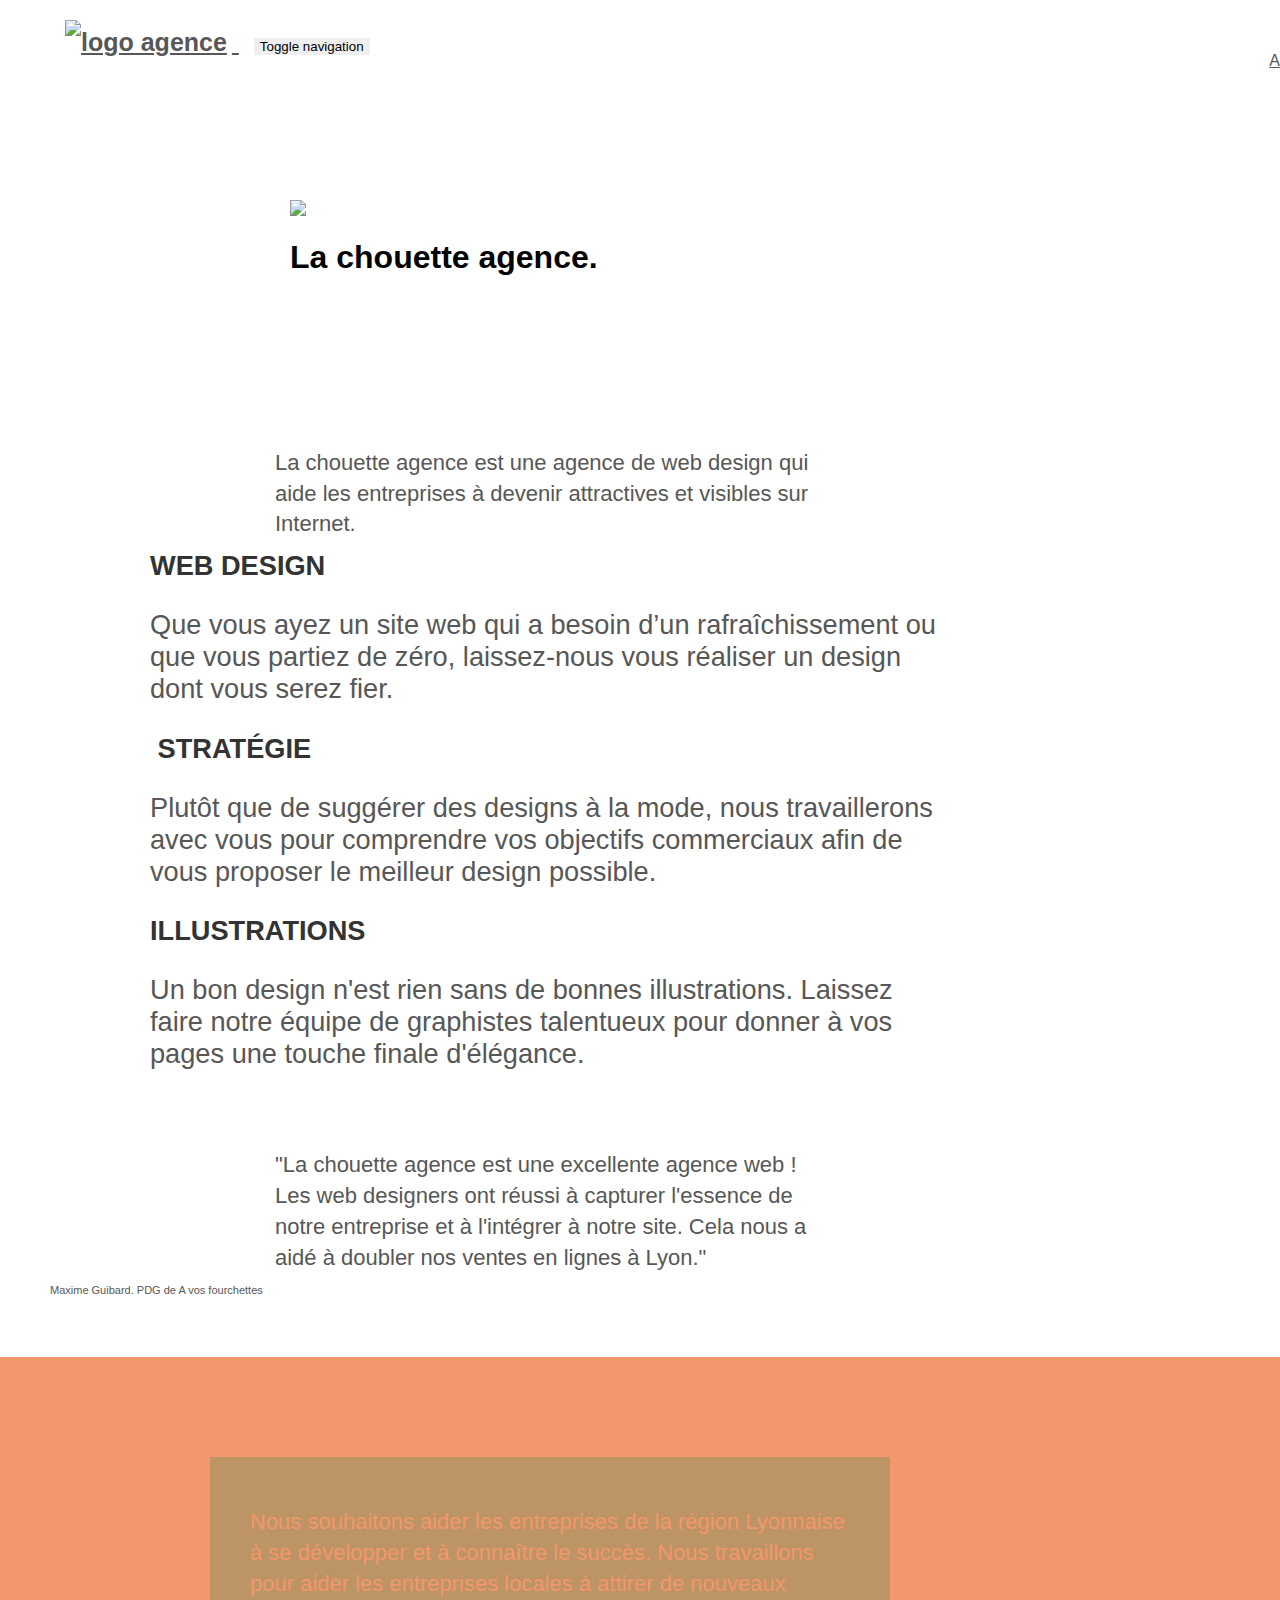
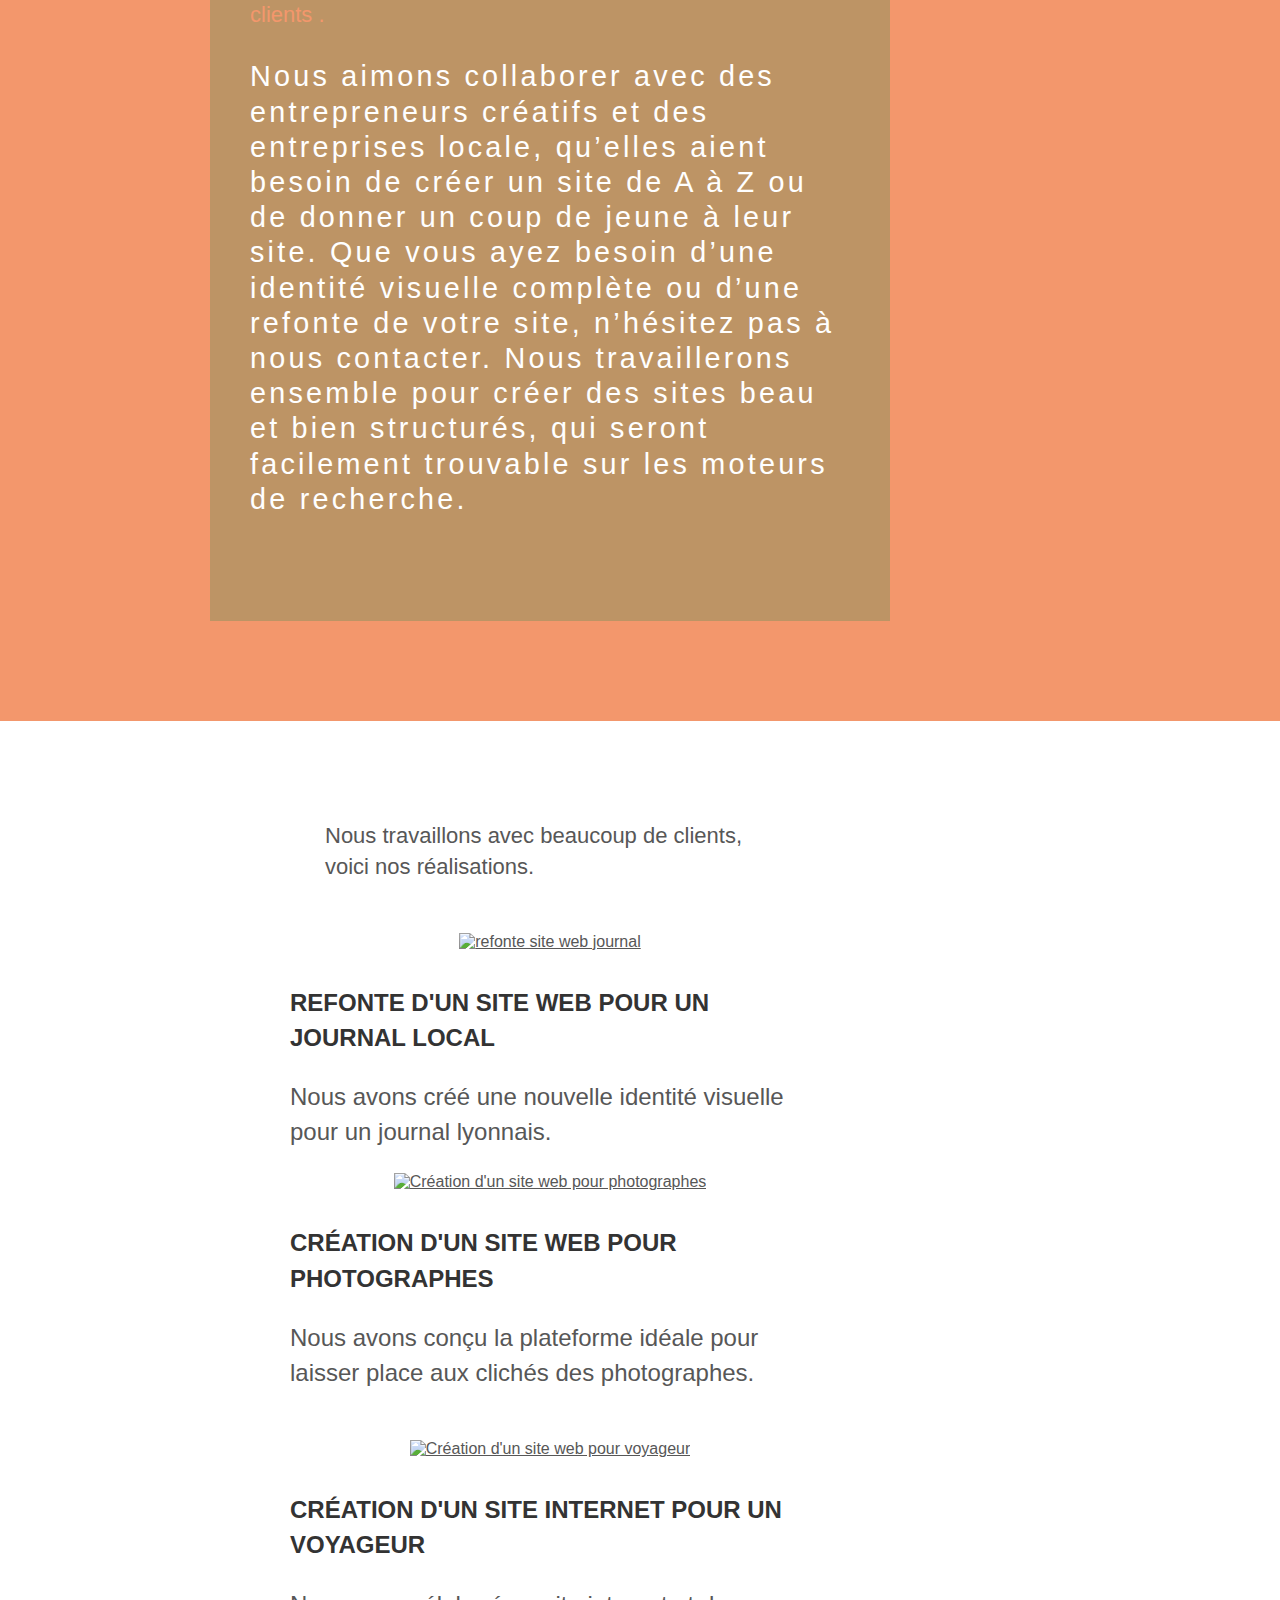
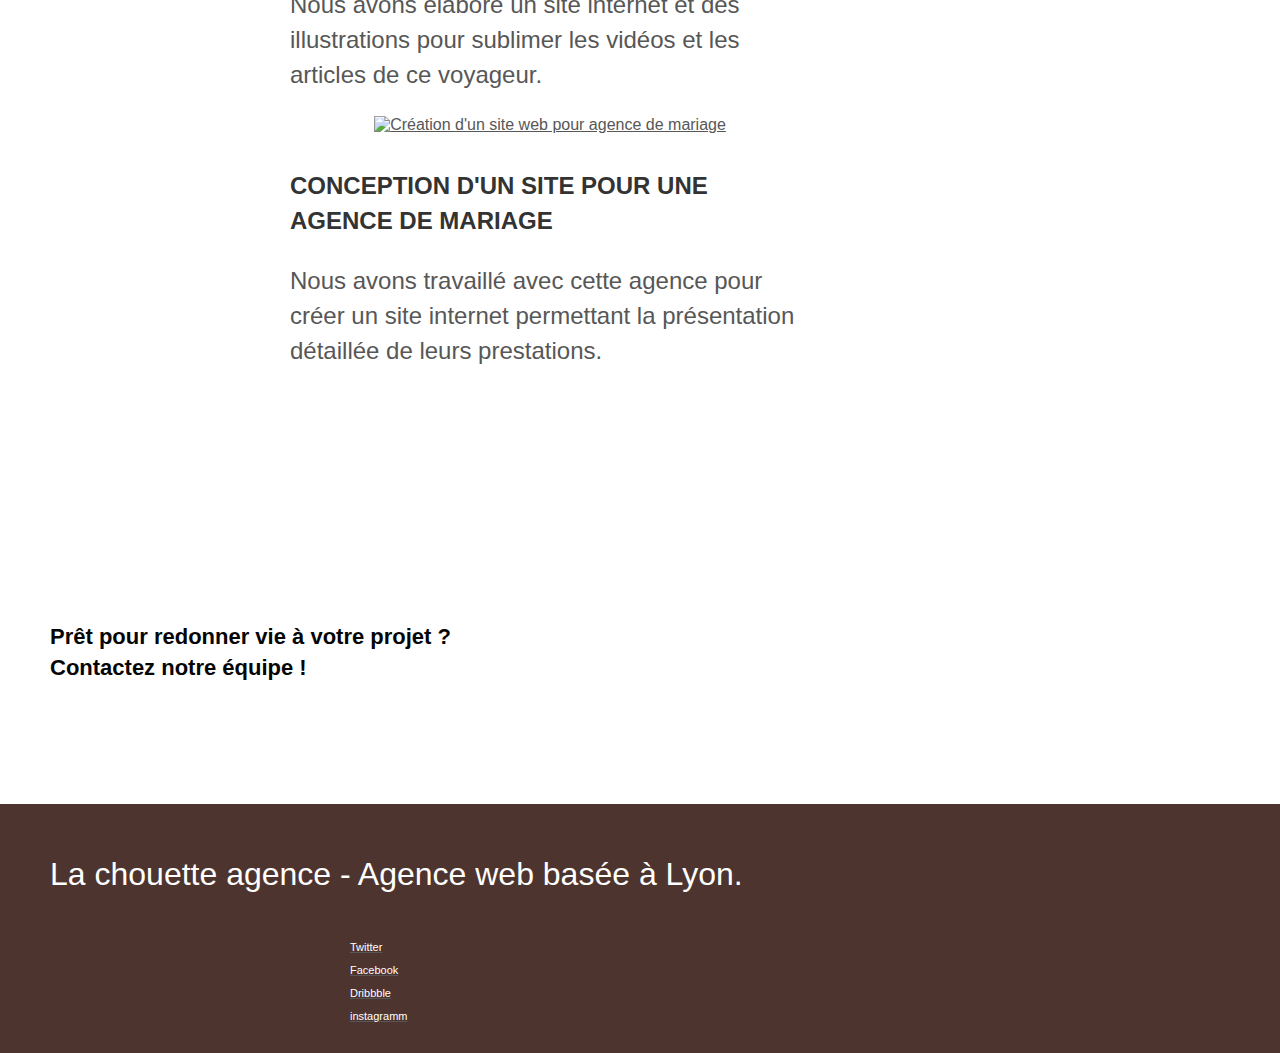
==== index.html @ 592fecbc "modification contraste" ====
<!doctype html>
<html lang="fr">

<head>

    <!-- Encodage -->
    <meta charset="utf-8">

    <!-- Résolution -->
    <meta name="viewport" content="width=device-width, initial-scale=1.0, viewport-fit=cover">

    <!-- Titre -->
    <!-- Mis un titre -->
    <title>Web design La Chouette Lyon</title>

    <!-- Description -->
    <!-- Mis le content de la meta -->
    <meta name="description" content="Entreprise La Chouette, création de site web et désign web dans la ville de Lyon">

    <!-- Enlever la meta keyword les navigateur l'interprete plus -->

    <!-- Logos -->
    <link rel="shortcut icon" type="image/png" href="favicon.jpg">

    <!-- Liens -->
    <link rel="stylesheet" type="text/css" href="./css/bootstrap.css">
    <link rel="stylesheet" type="text/css" href="style.css">
    <link rel="stylesheet" type="text/css" href="./css/font-awesome.css">
    <link rel="stylesheet" type="text/css" href="./css/et-line.css">

</head>

<body>

    <!-- Principal conteneur -->
    <div class="page-container">

        <!-- bloc-0 -->
        <!-- Rajouter Header -->
        <header>
            <div class="bloc bgc-white l-bloc " id="bloc-0">
                <div class="container bloc-sm">

                    <nav class="navbar row">
                        <div class="navbar-header">

                            <!-- Trop de texte alternatif -->
                            <!-- Et remis sa longueur avec son conteneur et hauteur en css et compresser l'img -->
                            <a class="navbar-brand" href="#"><img src="img/la-chouette-agence-min.jpg"
                                    alt="logo agence" />
                            </a>

                            <button id="nav-toggle" type="button" class="ui-navbar-toggle navbar-toggle"
                                data-toggle="collapse" data-target=".navbar-1">
                                <span class="sr-only">Toggle navigation</span><span class="icon-bar"></span><span
                                    class="icon-bar"></span><span class="icon-bar"></span>
                            </button>
                        </div>
                        <div class="collapse navbar-collapse navbar-1 special-dropdown-nav">
                            <ul class="site-navigation nav navbar-nav">

                                <!-- Enlever lien car on est sur la page -->
                                <li>
                                    <a href="#">Accueil</a>
                                </li>

                                <li>
                                    <a href="page2.html">Contact</a>
                                </li>
                            </ul>
                        </div>
                    </nav>
                </div>
            </div>
        </header>
        <!-- bloc-0 END -->

        <!-- Rajouter main -->
        <main>
            <!-- bloc-1-presentation -->
            <!-- Rajouter une section -->
            <section>
                <div class="bloc bgc-dark-slate-blue bg-banniere d-bloc bg-t-edge bloc-bg-texture b-parallax"
                    id="bloc-1-hero">
                    <div class="container bloc-lg">
                        <div class="row tight-width-whitespace">
                            <div class="col-sm-12">

                                <!-- Rajouter figure -->
                                <figure>

                                    <!-- Trop de texte alternatif et compresser img et redonner taille -->
                                    <img src="img/logo-min.jpg"
                                        class="center-block image-resize-mode chouette img_chouette"
                                        alt="Logo La chouette" />

                                    <h1 class="text-center hero-bloc-text h1_bloc1 ">La chouette agence. </h1>

                                    <!-- Enlever le lien pour aller sur contact deja un dans la nav -->
                                    <!-- <div class="text-center">
                                        <a href="page2.html"
                                            class="btn btn-lg btn-clean btn-rd cta-hero bouton_header_bloc1"
                                            id="cta-hero">Contact</a>
                                    </div> -->
                                </figure>
                            </div>
                        </div>
                    </div>
                </div>
            </section>
            <!-- bloc-1-presentation END -->

            <!-- bloc-2-services -->

            <!-- Rajouter section -->
            <section>
                <div class="bloc bgc-white l-bloc" id="bloc-2-services">
                    <div class="container bloc-md">
                        <div class="row">
                            <div class="col-sm-12 text-center">

                                <!-- Mis un h2 -->
                                <h2 class="h2_bloc2">
                                    <!-- Enlever img et mis du texte -->
                                    La chouette agence est une agence de web design qui aide
                                    les entreprises à devenir attractives et visibles sur Internet.
                                </h2>
                            </div>
                        </div>

                        <div class="row voffset-lg med-width-whitespace p_bloc2">

                            <!-- Rajouter article -->
                            <article>
                                <div class="col-sm-4">
                                    <div class="text-center">
                                        <span
                                            class="et-icon-browser sm-shadow icon-dark-slate-blue icons icon-lg"></span>
                                    </div>
                                    <h3 class="mg-md text-center">
                                        Web design
                                    </h3>
                                    <p class="text-center ">
                                        Que vous ayez un site web qui a besoin d&rsquo;un rafraîchissement ou que
                                        vous
                                        partiez
                                        de
                                        zéro, laissez-nous vous réaliser un design dont vous serez fier.
                                    </p>
                                </div>
                            </article>

                            <!-- Rajouter article -->
                            <article>
                                <div class="col-sm-4">
                                    <div class="text-center">
                                        <span
                                            class="et-icon-presentation sm-shadow icon-dark-slate-blue icons icon-lg"></span>
                                    </div>
                                    <h3 class="mg-md text-center">
                                        &nbsp;Stratégie
                                    </h3>
                                    <p class="text-center ">
                                        Plutôt que de suggérer des designs à la mode, nous travaillerons avec vous
                                        pour
                                        comprendre
                                        vos objectifs commerciaux afin de vous proposer le meilleur design
                                        possible.<br>
                                    </p>
                                </div>
                            </article>

                            <!-- Rajouter article -->
                            <article>
                                <div class="col-sm-4">
                                    <div class="text-center">
                                        <span class="et-icon-edit sm-shadow icon-dark-slate-blue icons icon-lg"></span>
                                    </div>
                                    <h3 class="mg-md text-center">
                                        Illustrations
                                    </h3>
                                    <p class="text-center ">
                                        Un bon design n'est rien sans de bonnes illustrations. Laissez faire notre
                                        équipe de
                                        graphistes talentueux pour donner à vos pages une touche finale d'élégance.
                                    </p>
                                </div>
                            </article>

                        </div>

                        <div class="row voffset-lg voffset">

                            <article>
                                <div class="col-xs-12 col-md-8 col-md-offset-2 text-center">

                                    <!-- Enlever img et mis du texte-->
                                    <h2 class="h2_bloc2">
                                        "La chouette agence est une excellente agence web ! Les
                                        web designers ont réussi à capturer l'essence de notre
                                        entreprise et à l'intégrer à notre site. Cela nous a aidé à
                                        doubler nos ventes en lignes à Lyon."
                                    </h2>
                                    <p>Maxime Guibard. PDG de A vos fourchettes</p>
                                </div>
                            </article>
                        </div>

                    </div>
                </div>
            </section>
            <!-- bloc-2-services END -->

            <!-- bloc-3-what-i-do -->
            <!-- Rajouter section -->
            <section>
                <div class="bloc tc-white bgc-atomic-tangerine bg-presentation d-bloc bloc-bg-texture  b-parallax"
                    id="bloc-3-what-i-do">
                    <div class="container bloc-lg">
                        <div class="row tight-width-whitespace black-background">
                            <div class="col-sm-12">
                                <h2 class="mg-md text-center tc-white">
                                    Nous souhaitons aider les entreprises de la région Lyonnaise à se développer et
                                    à
                                    connaître
                                    le succès. Nous travaillons pour aider les entreprises locales à attirer de
                                    nouveaux
                                    clients
                                    .<br>
                                </h2>
                                <p class="text-center white p_bloc3">
                                    Nous aimons collaborer avec des entrepreneurs créatifs et des entreprises
                                    locale,
                                    qu’elles
                                    aient besoin de créer un site de A à Z ou de donner un coup de jeune à leur
                                    site.
                                    Que
                                    vous
                                    ayez besoin d’une identité visuelle complète ou d’une refonte de votre site,
                                    n’hésitez
                                    pas à
                                    nous contacter. Nous travaillerons ensemble pour créer des sites beau et bien
                                    structurés,
                                    qui seront facilement trouvable sur les moteurs de recherche. <br><br>

                                    <!-- Enlever lien contact deja un sur la nav -->
                                    <!-- <a class="ltc-white bold-link" href="page2.html">Contactez notre équipe</a><br> -->
                                </p>
                            </div>
                        </div>
                    </div>
                </div>
            </section>
            <!-- bloc-3-what-i-do END -->

            <!-- bloc-4-portfolio -->
            <!-- Rajouter section -->
            <section>
                <div class="bloc bgc-white bg-lines-h2-bg bg-repeat l-bloc" id="bloc-4-portfolio">
                    <div class=" p_bloc4 container bloc-lg">
                        <div class="row">
                            <div class="col-sm-12 text-center">
                                <!-- Enlever img et mis texte -->
                                <h2 class="h2_bloc4">
                                    Nous travaillons avec beaucoup de clients,
                                    voici nos réalisations.
                                </h2>
                            </div>
                        </div>

                        <div class="row tight-width-whitespace portfolio-row">

                            <!-- Rajouter article -->
                            <article>
                                <div class="col-sm-6">
                                    <!-- Rajouter figure -->
                                    <figure>
                                        <a href="#" data-lightbox="img/1.png" data-gallery-id="gallery-1"
                                            data-caption="Refonte d'un site web pour un journal local"
                                            data-frame="snapshot-lb"><img src="./img/1-min.jpg"
                                                alt="refonte site web journal"
                                                class="img-responsive portfolio-thumb img1" /></a>
                                        <h3 class="mg-md text-center">
                                            Refonte d'un site web pour un journal local
                                        </h3>
                                        <!-- Rajoute figcaption -->
                                        <figcaption>
                                            <p class="text-center">
                                                Nous avons créé une nouvelle identité visuelle pour un journal lyonnais.
                                            </p>
                                        </figcaption>
                                    </figure>
                                </div>
                            </article>

                            <article>
                                <div class="col-sm-6">
                                    <!-- Rajouter figure -->
                                    <figure>
                                        <a href="#" data-lightbox="img/2.png" data-gallery-id="gallery-1"
                                            data-caption="Création d'un site web pour photographes"
                                            data-frame="snapshot-lb"><img src="img/2-min.jpg"
                                                class="img-responsive portfolio-thumb img2"
                                                alt="Création d'un site web pour photographes" /></a>
                                        <h3 class="mg-md text-center">
                                            Création d'un site web pour photographes
                                        </h3>
                                        <!-- Rajouter figcaption -->
                                        <figcaption>
                                            <p class="text-center">
                                                Nous avons conçu la plateforme idéale pour laisser place aux clichés des
                                                photographes.
                                            </p>
                                        </figcaption>
                                    </figure>
                                </div>
                            </article>
                        </div>

                        <div class="row tight-width-whitespace portfolio-row">

                            <!-- Rajouter article -->
                            <article>
                                <div class="col-sm-6">
                                    <!-- Rajouter figure -->
                                    <figure>
                                        <a href="#" data-lightbox="img/3.png" data-gallery-id="gallery-1"
                                            data-caption="Création d'un site internet pour un voyageur"
                                            data-frame="snapshot-lb"><img src="img/3-min.jpg"
                                                class="img-responsive portfolio-thumb img3"
                                                alt="Création d'un site web pour voyageur" /></a>
                                        <h3 class="mg-md text-center">
                                            Création d'un site internet pour un voyageur
                                        </h3>
                                        <!-- Rajouter figcaption -->
                                        <figcaption>
                                            <p class="text-center">
                                                Nous avons élaboré un site internet et des illustrations pour sublimer
                                                les
                                                vidéos et
                                                les
                                                articles de ce voyageur.
                                            </p>
                                        </figcaption>
                                    </figure>
                                </div>
                            </article>

                            <!-- Rajouter article -->
                            <article>
                                <div class="col-sm-6">
                                    <!-- Rajouter figure -->
                                    <figure>
                                        <a href="#" data-lightbox="img/4.png" data-gallery-id="gallery-1"
                                            data-caption="Conception d'un site pour une agence de mariage"
                                            data-frame="snapshot-lb"><img src="img/4-min.jpg"
                                                class="img-responsive portfolio-thumb img4"
                                                alt="Création d'un site web pour agence de mariage" /></a>
                                        <h3 class="mg-md text-center">
                                            Conception d'un site pour une agence de mariage
                                        </h3>
                                        <!-- Rajouter figcaption -->
                                        <figcaption>
                                            <p class="text-center">
                                                Nous avons travaillé avec cette agence pour créer un site internet
                                                permettant la
                                                présentation détaillée de leurs prestations.
                                            </p>
                                        </figcaption>
                                    </figure>
                                </div>
                            </article>
                        </div>
                    </div>
                </div>
            </section>
            <!-- bloc-4-portfolio END -->


            <!-- bloc-5-cta -->

            <!-- Rajouter section -->
            <section>
                <div class="bloc bgc-dark-slate-blue bg-banniere d-bloc bloc-bg-texture" id="bloc-5-cta">
                    <div class="container bloc-lg">
                        <div class="row">
                            <h2 class="mg-md text-center h2_bloc5">
                                Prêt pour redonner vie à votre projet ?<br>Contactez notre équipe !
                            </h2>
                            <!-- Enlever lien deja sur la nav -->
                            <!-- <div class="col-sm-12 text-center">
                                <a href="page2.html" class="btn btn-atomic btn-clean btn-rd btn-lg cta-hero">Contact</a>
                            </div> -->
                        </div>
                    </div>
                </div>
            </section>
            <!-- bloc-5-cta END -->
        </main>

        <!-- Footer - bloc-8 -->

        <!-- Rajouter footer -->
        <footer>
            <div class="bloc fond_bloc8 d-bloc" id="bloc-8">
                <div class="container bloc-sm">
                    <div class="row">
                        <div class="col-sm-12">
                            <p class="text-center description icone_bloc8">
                                La chouette agence - Agence web basée à Lyon.<br>
                            </p>
                            <div class="row row-no-gutters social">
                                <div class="col-sm-3">
                                    <div class="text-center">

                                        <!-- Rajouter lien et signification -->
                                        <a class="social" href="https://twitter.com"><span
                                                class="fa fa-twitter icon-md icone_bloc8"></span>
                                            <p class="icone_bloc8">Twitter</p>
                                        </a>
                                    </div>
                                </div>
                                <div class="col-sm-3">
                                    <div class="text-center">
                                        <a class="social" href="https://facebook.com"><span
                                                class="fa fa-facebook icon-md icone_bloc8"></span>
                                            <p class="icone_bloc8">Facebook</p>
                                        </a>
                                    </div>
                                </div>
                                <div class="col-sm-3">
                                    <div class="text-center">
                                        <a class="social" href="https://drible.com"><span
                                                class="fa fa-dribbble icon-md icone_bloc8"></span>
                                            <p class="icone_bloc8">Dribbble</p>
                                        </a>
                                    </div>
                                </div>
                                <div class="col-sm-3">
                                    <div class="text-center">
                                        <a class="social" href="https://instagram.com"><span
                                                class="fa fa-instagram icon-md icone_bloc8"></span>
                                            <p class="icone_bloc8">instagramm</p>
                                        </a>
                                    </div>
                                </div>
                            </div>
                        </div>
                    </div>
                </div>
            </div>
            <!-- Et supprimer tous les liens inutiles -->
        </footer>
        <!-- Footer - bloc-8 END -->
    </div>
    <!-- Principal conteneur END -->


    <!-- Descendu les scripts -->
    <!-- Script -->
    <script defer src="./js/jquery-2.1.0.js"></script>
    <script defer src="./js/blocs.js"></script>
    <script defer src="./js/jquery.touchSwipe.js"></script>
    <script defer src="./js/gmaps.js"></script>
    <script defer src="./js/bootstrap.js"></script>

</body>

</html>
---- style.css ----
body {
    margin: 0;
    padding: 0;
    background: #FFF;
    overflow-x: hidden;
    -webkit-font-smoothing: antialiased;
    -moz-osx-font-smoothing: grayscale;
}

a,
button {
    transition: all .3s ease-in-out;
    outline: none!important;
}

a:hover {
    text-decoration: none;
    cursor: pointer;
}

#page-loading-blocs-notifaction {
    position: fixed;
    top: 0;
    bottom: 0;
    width: 100%;
    z-index: 100000;
    background: #FFFFFF url("img/pageload-spinner.gif") no-repeat center center;
}

.bloc {
    width: 100%;
    clear: both;
    background: 50% 50% no-repeat;
    padding: 0 50px;
    -webkit-background-size: cover;
    -moz-background-size: cover;
    -o-background-size: cover;
    background-size: cover;
    position: relative;
}

.bloc .container {
    padding-left: 0;
    padding-right: 0;
}

.bloc-lg {
    padding: 100px 50px;
}

.bloc-md {
    padding: 50px;
}

.bloc-sm {
    padding: 20px 50px;
}

.bg-center,
.bg-l-edge,
.bg-r-edge,
.bg-t-edge,
.bg-b-edge,
.bg-tl-edge,
.bg-bl-edge,
.bg-tr-edge,
.bg-br-edge,
.bg-repeat {
    -webkit-background-size: auto!important;
    -moz-background-size: auto!important;
    -o-background-size: auto!important;
    background-size: auto!important;
}

.bg-repeat {
    background: repeat;
}

.bg-t-edge {
    background: top no-repeat;
}

.bloc-bg-texture::before {
    content: "";
    background-size: 2px 2px;
    position: absolute;
    top: 0;
    bottom: 0;
    left: 0;
    right: 0;
}

.texture-paper::before {
    background: url("img/texture-paper.jpg");
    background-size: 280px 280px;
}

.b-parallax {
    background-attachment: fixed;
}

.d-bloc {
    color: rgba(255, 255, 255, .7);
}

.d-bloc button:hover {
    color: rgba(255, 255, 255, .9);
}

.d-bloc .icon-round,
.d-bloc .icon-square,
.d-bloc .icon-rounded,
.d-bloc .icon-semi-rounded-a,
.d-bloc .icon-semi-rounded-b {
    border-color: rgba(255, 255, 255, .9);
}

.d-bloc .divider-h span {
    border-color: rgba(255, 255, 255, .2);
}

.d-bloc .a-btn,
.d-bloc .navbar a,
.d-bloc .navbar-brand,
.d-bloc a .icon-sm,
.d-bloc a .icon-md,
.d-bloc a .icon-lg,
.d-bloc a .icon-xl,
.d-bloc h1 a,
.d-bloc h2 a,
.d-bloc h3 a,
.d-bloc h4 a,
.d-bloc h5 a,
.d-bloc h6 a,
.d-bloc p a {
    color: rgba(255, 255, 255, .6);
}

.d-bloc .a-btn:hover,
.d-bloc .navbar a:hover,
.d-bloc .navbar-brand:hover,
.d-bloc a:hover .icon-sm,
.d-bloc a:hover .icon-md,
.d-bloc a:hover .icon-lg,
.d-bloc a:hover .icon-xl,
.d-bloc h1 a:hover,
.d-bloc h2 a:hover,
.d-bloc h3 a:hover,
.d-bloc h4 a:hover,
.d-bloc h5 a:hover,
.d-bloc h6 a:hover,
.d-bloc p a:hover {
    color: rgba(255, 255, 255, 1);
}

.d-bloc .navbar-toggle .icon-bar {
    background: rgba(255, 255, 255, 1);
}

.d-bloc .btn-wire,
.d-bloc .btn-wire:hover {
    color: rgba(255, 255, 255, 1);
    border-color: rgba(255, 255, 255, 1);
}

.d-bloc .panel {
    color: rgba(0, 0, 0, .5);
}

.d-bloc .panel button:hover {
    color: rgba(0, 0, 0, .7);
}

.d-bloc .panel icon {
    border-color: rgba(0, 0, 0, .7);
}

.d-bloc .panel .divider-h span {
    border-color: rgba(0, 0, 0, .1);
}

.d-bloc .panel .a-btn {
    color: rgba(0, 0, 0, .6);
}

.d-bloc .panel .a-btn:hover {
    color: rgba(0, 0, 0, 1);
}

.d-bloc .panel .btn-wire,
.d-bloc .panel .btn-wire:hover {
    color: rgba(0, 0, 0, .7);
    border-color: rgba(0, 0, 0, .3);
}

.d-bloc .panel,
.l-bloc {
    color: rgba(0, 0, 0, .5);
}

.d-bloc .panel button:hover,
.l-bloc button:hover {
    color: rgba(0, 0, 0, .7);
}

.l-bloc .icon-round,
.l-bloc .icon-square,
.l-bloc .icon-rounded,
.l-bloc .icon-semi-rounded-a,
.l-bloc .icon-semi-rounded-b {
    border-color: rgba(0, 0, 0, .7);
}

.d-bloc .panel .divider-h span,
.l-bloc .divider-h span {
    border-color: rgba(0, 0, 0, .1);
}

.d-bloc .panel .a-btn,
.l-bloc .a-btn,
.l-bloc .navbar a,
.l-bloc .navbar-brand,
.l-bloc a .icon-sm,
.l-bloc a .icon-md,
.l-bloc a .icon-lg,
.l-bloc a .icon-xl,
.l-bloc h1 a,
.l-bloc h2 a,
.l-bloc h3 a,
.l-bloc h4 a,
.l-bloc h5 a,
.l-bloc h6 a,
.l-bloc p a {
    color: rgba(0, 0, 0, .6);
}

.d-bloc .panel .a-btn:hover,
.l-bloc .a-btn:hover,
.l-bloc .navbar a:hover,
.l-bloc .navbar-brand:hover,
.l-bloc a:hover .icon-sm,
.l-bloc a:hover .icon-md,
.l-bloc a:hover .icon-lg,
.l-bloc a:hover .icon-xl,
.l-bloc h1 a:hover,
.l-bloc h2 a:hover,
.l-bloc h3 a:hover,
.l-bloc h4 a:hover,
.l-bloc h5 a:hover,
.l-bloc h6 a:hover,
.l-bloc p a:hover {
    color: rgba(0, 0, 0, 1);
}

.l-bloc .navbar-toggle .icon-bar {
    color: rgba(0, 0, 0, .6);
}

.d-bloc .panel .btn-wire,
.d-bloc .panel .btn-wire:hover,
.l-bloc .btn-wire,
.l-bloc .btn-wire:hover {
    color: rgba(0, 0, 0, .7);
    border-color: rgba(0, 0, 0, .3);
}

.voffset {
    margin-top: 30px;
}

.voffset-lg {
    margin-top: 80px;
}

.row-no-gutters {
    margin-right: 0;
    margin-left: 0;
}

.row.row-no-gutters > [class^="col-"],
.row.row-no-gutters > [class*=" col-"] {
    padding-right: 0;
    padding-left: 0;
}

#bloc-1-hero h1 {
    font-size: 32px;
}

.navbar {
    margin-bottom: 0;
    z-index: 1;
}

.navbar-brand {
    height: auto;
    padding: 3px 15px;
    font-size: 25px;
    font-weight: normal;
    font-weight: 600;
    line-height: 44px;
}

.navbar-brand img {
    max-height: 200px;
    width: 100%;
    height: 40px;
    margin: 0 5px 0 0;
    display: inline;
}

.navbar-brand img[src$=svg] {
    min-width: 100px;
}

.nav-center .navbar-brand img {
    margin: 0;
}

.navbar .nav {
    padding-top: 2px;
    margin-right: -16px;
    float: right;
    z-index: 1;
}

.nav > li {
    float: left;
    margin-top: 4px;
    font-size: 16px;
}

.navbar-nav .open .dropdown-menu > li > a {
    text-align: inherit;
}

.nav > li a:hover,
.nav > li a:focus {
    background: transparent;
}

.navbar-toggle {
    margin: 10px 10px 0 0;
    border: 0px;
}

.navbar-toggle:hover {
    background: transparent!important;
}

.navbar-toggle .icon-bar {
    background-color: rgba(0, 0, 0, .5);
    width: 26px;
}

.nav-invert .navbar .nav {
    float: left;
}

.nav-invert .navbar-header,
.nav-invert .navbar-brand {
    float: right;
    position: relative;
    z-index: 2;
}

@media (min-width: 768px) {
    .site-navigation {
        position: absolute;
        top: 50%;
        right: 20px;
        transform: translate(0, -50%);
        -webkit-transform: translateY(-50%);
    }
    .nav > li .dropdown-menu a,
    .nav > li .dropdown-menu a:hover {
        color: #484848;
    }
    .nav-invert .site-navigation {
        left: 0;
        right: 0;
    }
    .nav-center {
        text-align: center;
    }
    .nav-center .navbar-header {
        width: 100%;
    }
    .nav-center .navbar-header,
    .nav-center .navbar-brand,
    .nav-center .nav > li {
        float: none;
        display: inline-block;
    }
    .nav-center .site-navigation {
        position: relative;
        width: 100%;
        right: 0;
        margin-right: 0px;
        margin-top: 20px;
    }
    .nav-center.mini-nav .navbar-toggle {
        float: none;
        margin: 10px auto 0;
    }
}

.nav > li > .dropdown a {
    background: none!important;
    display: block;
    padding: 14px 15px;
}

nav .caret {
    margin: 0 5px;
}

.dropdown-menu .dropdown-menu {
    top: -8px;
    left: 100%;
}

.dropdown-menu .dropmenu-flow-right {
    top: 100%;
    left: 0;
    margin-left: -1px;
    border-top-left-radius: 0;
    border-top-right-radius: 0;
}

.dropdown-menu .dropdown span {
    border: 4px solid black;
    border-top-color: transparent;
    border-right-color: transparent;
    border-bottom-color: transparent;
    margin: 6px -5px 0 0!important;
    float: right;
}

.mg-md {
    margin-top: 10px;
    margin-bottom: 20px;
}

.mg-lg {
    margin-top: 10px;
    margin-bottom: 40px;
}

.btn {
    margin: 0 5px 5px 0;
}

.btn.pull-right {
    margin: 0 0 5px 5px;
}

.btn-d,
.btn-d:hover,
.btn-d:focus {
    color: #FFF;
    background: rgba(0, 0, 0, .3);
}

button {
    outline: none!important;
}

.btn-rd {
    border-radius: 40px;
}

.btn-clean {
    border: 1px solid rgba(0, 0, 0, .08);
    border-bottom-color: rgba(0, 0, 0, .1);
    text-shadow: 0 1px 0 rgba(0, 0, 1, .1);
    box-shadow: 0 1px 3px rgba(0, 0, 1, .25), inset 0 1px 0 0 rgba(255, 255, 255, .15);
}

.icon-md {
    font-size: 30px!important;
}

.icon-lg {
    font-size: 60px!important;
}

.sm-shadow {
    text-shadow: 0 1px 2px rgba(0, 0, 0, .3);
}

.panel-sq,
.panel-sq .panel-heading,
.panel-sq .panel-footer {
    border-radius: 0;
}

.panel-rd {
    border-radius: 30px;
}

.panel-rd .panel-heading {
    border-radius: 29px 29px 0 0;
}

.panel-rd .panel-footer {
    border-radius: 0 0 29px 29px;
}

.form-control {
    border-color: rgba(0, 0, 0, .1);
    box-shadow: none;
}

.scrollToTop {
    width: 40px;
    height: 40px;
    position: fixed;
    bottom: 20px;
    right: 20px;
    opacity: 0;
    z-index: 500;
    transition: all .3s ease-in-out;
}

.scrollToTop span {
    margin-top: 6px;
}

.showScrollTop {
    font-size: 14px;
    opacity: 1;
}

a[data-lightbox] {
    position: relative;
    display: block;
    text-align: center;
}

a[data-lightbox]:hover::before {
    content: "+";
    font-family: "HelveticaNeue-Light", "Helvetica Neue Light", "Helvetica Neue", Helvetica, Arial;
    font-size: 32px;
    width: 50px;
    height: 50px;
    margin-left: -25px;
    border-radius: 50%;
    background: rgba(0, 0, 0, .6);
    color: #FFF;
    font-weight: 100;
    z-index: 1;
    position: absolute;
    top: 50%;
    transform: translateY(-50%);
    -webkit-transform: translateY(-50%);
}

a[data-lightbox]:hover img {
    opacity: 0.6;
    -webkit-animation-fill-mode: none;
    animation-fill-mode: none;
}

#lightbox-modal {
    display: flex;
    align-items: center;
}

#lightbox-modal .modal-dialog {
    width: 90%;
    max-width: 900px;
    margin: 0 auto 0;
}

#lightbox-modal .modal-dialog img {
    max-height: 90vh;
    margin: 0 auto;
}

.lightbox-caption {
    padding: 20px;
    color: #FFF;
    background: rgba(0, 0, 0, .5);
    position: absolute;
    left: 15px;
    right: 15px;
    bottom: 5px;
}

.close-lightbox {
    color: #FFF;
    font-size: 30px;
    position: absolute;
    top: 20px;
    right: 20px;
    z-index: 20;
    background: rgba(0, 0, 0, .5);
    border: none;
    line-height: 30px;
    padding: 0 9px 5px;
    opacity: 0.3;
}

.close-lightbox:hover,
.next-lightbox:hover,
.prev-lightbox:hover {
    opacity: 1.0;
    color: #FFF;
}

.next-lightbox,
.prev-lightbox {
    font-size: 20px;
    color: rgba(255, 255, 255, .9);
    background: rgba(0, 0, 0, .5);
    transition: all .2s ease-in-out;
    position: absolute;
    top: 45%;
    z-index: 1;
    opacity: 0.4;
}

.next-lightbox {
    padding: 6px 8px 1px 13px;
    right: 25px;
}

.prev-lightbox {
    padding: 6px 13px 1px 10px;
    left: 25px;
}

.snapshot-lb .modal-body {
    padding-bottom: 45px;
}

.snapshot-lb .lightbox-caption {
    padding: 0;
    color: rgba(0, 0, 0, .5);
    background: none;
}

h1,
h2,
h3,
h4,
h5,
h6,
p,
label,
.btn,
a {
    font-family: "helvetica";
    font-weight: 400;
    color: #575757!important;
}

.container {
    max-width: 1000px;
}

.hero-bloc-text {
    font-size: 38px;
}

.hero-bloc-text-sub {
    font-size: 36px;
}

.statement-bloc-text {
    line-height: 26px;
    font-style: italic;
    font-size: 20px;
    text-align: center;
    font-weight: lighter;
    max-width: 520px;
    margin: auto auto auto auto;
}

p {
    font-size: 11px;
}

.tight-width-whitespace {
    max-width: 600px;
    margin: auto auto auto auto;
}

.h1 {
    font-size: 20px;
    font-family: "Open Sans";
}

.cta-hero {
    margin-top: 22px;
    color: #FFFFFF!important;
    text-transform: uppercase;
    padding: 12px 28px 12px 28px;
    font-size: 16px;
    font-weight: 700;
}

.social {
    max-width: 400px;
    margin: auto auto auto auto;
}

h2 {
    font-size: 22px;
    line-height: 1.4em;
}

h3 {
    font-size: 15px;
    text-transform: uppercase;
    font-weight: 700;
    color: #333333!important;
}

.med-width-whitespace {
    max-width: 800px;
    margin: auto auto auto auto;
    box-shadow: 0px 0px 0px #000000;
}

h1 {
    color: #333333!important;
}

h4 {
    color: #333333!important;
}

.icons {
    margin-bottom: 14px;
    margin-top: 24px;
}

.white {
    color: #FFFFFF!important;
}

.portfolio-thumb {
    margin-bottom: 24px;
}

.portfolio-row {
    margin-bottom: 44px;
    margin-top: 50px;
}

.avatar {
    box-shadow: 0px 4px 9px rgba(0, 0, 0, 0.3);
}

.black-background {
    background-color: rgba(165, 147, 99, 0.7);
    padding: 40px 40px 40px 40px;
}

.bold-link {
    font-weight: 900;
    text-decoration: underline!important;
}

.bgc-white {
    background-color: #FFFFFF;
}

/* .bgc-dark-slate-blue {
    background-color: #364577;
} */

.bgc-atomic-tangerine {
    background-color: #F3976C;
}

.tc-white {
    color: #F3976C!important;
}

.btn-atomic-tangerine {
    background: #F3976C;
    color: #FFFFFF!important;
}

.btn-atomic-tangerine:hover {
    background: #c27956!important;
    color: #FFFFFF!important;
}

.ltc-white {
    color: #FFFFFF!important;
}

.ltc-white:hover {
    color: #cccccc!important;
}

.ltc-atomic-tangerine {
    color: #F3976C!important;
}

.ltc-atomic-tangerine:hover {
    color: #c27956!important;
}

.icon-dark-slate-blue {
    color: #364577!important;
    border-color: #364577!important;
}

.bg-dots-bg {
    background-image: url("img/dots-bg.jpg");
}

.bg-lines-h2-bg {
    background-image: url("img/lines-h2-bg.jpg");
}

.bg-banniere {
    background-image: url("img/la-chouette-agence-banniere-min.jpg");
}

.bg-presentation {
    background-image: url("img/image-de-presentation-min.jpg");
}

@media (max-width: 1024px) {
    .bloc {
        padding-left: 20px;
        padding-right: 20px;
    }
    .bloc.full-width-bloc,
    .bloc-tile-2.full-width-bloc .container,
    .bloc-tile-3.full-width-bloc .container,
    .bloc-tile-4.full-width-bloc .container {
        padding-left: 0;
        padding-right: 0;
    }
}

@media (max-width: 992px) and (min-width: 768px) {
    .navbar .nav {
        max-width: 80%
    }
    .nav-center.navbar .nav {
        max-width: 100%
    }
}

@media only screen and (min-device-width: 768px) and (max-device-width: 1024px) and (orientation: landscape) {
    .b-parallax {
        background-attachment: scroll;
    }
}

@media only screen and (min-device-width: 1024px) and (max-device-width: 1366px) and (-webkit-min-device-pixel-ratio: 1.5) {
    .b-parallax {
        background-attachment: scroll;
    }
}

@media (max-width: 991px) {
    .container {
        width: 100%;
    }
    .b-parallax {
        background-attachment: scroll;
    }
    .page-container,
    #hero-bloc {
        overflow-x: hidden;
        position: relative;
    }
    .bloc {
        padding-left: constant(safe-area-inset-left);
        padding-right: constant(safe-area-inset-right);
    }
    .bloc-group,
    .bloc-group .bloc {
        display: block;
        width: 100%;
    }
    .bloc-fill-screen .fill-bloc-top-edge,
    .bloc-fill-screen .fill-bloc-bottom-edge {
        padding: 0 20px;
        padding-left: constant(safe-area-inset-left);
        padding-right: constant(safe-area-inset-right);
    }
}

@media (max-width: 767px) {
    .page-container {
        overflow-x: hidden;
        position: relative;
    }
    h1,
    h2,
    h3,
    h4,
    h5,
    h6,
    p,
    #disqus_thread {
        padding-left: 10px!important;
        padding-right: 10px!important;
    }
    .b-parallax {
        background-attachment: scroll;
    }
    .navbar .nav {
        padding-top: 0;
        border-top: 1px solid rgba(0, 0, 0, .2);
        float: none!important;
    }
    .navbar.row {
        margin-left: 0;
        margin-right: 0;
    }
    .site-navigation {
        position: inherit;
        transform: none;
        -webkit-transform: none;
        -ms-transform: none;
    }
    .nav > li {
        margin-top: 0;
        border-bottom: 1px solid rgba(0, 0, 0, .1);
        background: rgba(0, 0, 0, .05);
        text-align: left;
        padding-left: 15px;
        width: 100%;
    }
    .nav > li:hover {
        background: rgba(0, 0, 0, .08);
    }
    .dropdown .dropdown a .caret {
        float: none;
        margin: 5px 0 0 10px!important;
        border: 4px solid black;
        border-bottom-color: transparent;
        border-right-color: transparent;
        border-left-color: transparent;
    }
    #hero-bloc .navbar .nav {
        background: rgba(0, 0, 0, .8);
    }
    #hero-bloc .navbar .nav a {
        color: rgba(255, 255, 255, .6);
    }
    .hero {
        padding: 50px 0;
    }
    .hero-nav {
        left: -1px;
        right: -1px;
    }
    .navbar-collapse {
        padding: 0;
        overflow-x: hidden;
        -webkit-box-shadow: none;
        box-shadow: none;
    }
    .navbar-brand img {
        max-height: 40px;
        width: auto;
    }
    .nav-invert .navbar-header {
        float: none;
        width: 100%;
    }
    .nav-invert .navbar-toggle {
        float: left;
        margin-left: 10px;
    }
    .bloc {
        padding-left: 0;
        padding-right: 0;
    }
    .bloc-xxl,
    .bloc-xl,
    .bloc-lg {
        padding: 40px 0;
    }
    .bloc-sm,
    .bloc-md {
        padding-left: 0;
        padding-right: 0;
    }
    .bloc-tile-2 .container,
    .bloc-tile-3 .container,
    .bloc-tile-4 .container,
    .bloc-fill-screen .fill-bloc-top-edge,
    .bloc-fill-screen .fill-bloc-bottom-edge {
        padding-left: 0;
        padding-right: 0;
    }
    .a-block {
        padding: 0 10px;
    }
    .btn-dwn {
        display: none;
    }
    .voffset {
        margin-top: 5px;
    }
    .voffset-md {
        margin-top: 20px;
    }
    .voffset-lg {
        margin-top: 30px;
    }
    form {
        padding: 5px;
    }
    .close-lightbox {
        display: inline-block;
    }
    .blocsapp-device-iphone5 {
        background-size: 216px 425px;
        padding-top: 60px;
        width: 216px;
        height: 425px;
    }
    .blocsapp-device-iphone5 img {
        width: 180px;
        height: 320px;
    }
}

@media (max-width: 400px) {
    .bloc {
        padding-left: 0;
        padding-right: 0;
    }
}

@media (max-width: 767px) {
    .bloc-mob-center-text {
        text-align: center;
    }
}


/* Images */
.img_chouette {
    width: 100px;
    height: 100px;
}
.img1,
.img2,
.img3,
.img4 {
    width: 270px;
    height: 270px;
}
/* Fin images */

/* Partie modifier accueil */
li {
    list-style-type: none;
}
/* .bouton_header_bloc1 {
    background-color: #d8680c;
} */
/* Bloc1 */
.chouette {
    width: 100px;

}
/* Fin Bloc1 */

/* Bloc2 */
.h2_bloc2 {
    width: 550px !important;
    margin: 0 auto !important;
}

.p_bloc2 p,
.p_bloc2 h3 {
    font-size: 1.7rem !important;
}
/* Fin Bloc2 */

/* Bloc 3 */
.p_bloc3 {
    line-height: 2.2rem !important;
    font-size: 1.8rem;
    letter-spacing: 0.2rem !important;
}
/* Fin Bloc 3 */

/* Bloc 4 */
.h2_bloc4 {
    width: 450px;
    margin: 0 auto;
}
.p_bloc4 div>p,
.p_bloc4 h3,
figcaption p {
    line-height: 2.2rem !important;
    font-size: 1.5rem !important;
}
/* Fin Bloc 4 */

/* Bloc 5 */
.h1_bloc1,
.h2_bloc5 {
    font-weight: bold;
    color: rgb(5, 5, 5) !important;
}

.btn_bloc5 {
    background-color: #d8680c;
}
/* Fin Bloc 5 */
   
/* Bloc 8 */
.description.icone_bloc8 {
    margin-bottom: 3rem !important;
    font-size: 2rem !important;
}

.fond_bloc8 {
    background-color: #4e342e;
}

.icone_bloc8 {
    color: #ffffff !important;
}

.keywords.icone_bloc8 {
    margin-top: 3rem !important;
    margin-bottom: 3rem !important;
}

.li_bloc8 {
    line-height: 2.5rem !important;
}
/* Fin Bloc 8 */
/* Fin Partie modifier accueil */

/* Partie Modifier Contact */
/* Bloc 6 */
.texte_bloc6 {
    color: #468847 !important;
}

.texte_bloc6_bis {
    font-size: 2rem;
    font-weight: bold;
    color: #383d38;
}

.infos_texte_bloc6 p{
    font-size: 2rem !important;
}
/* Fin Bloc 6 */

/* Bloc 7 */
.btn_bloc7 {
    color: #ffffff;
    background-color: #8f624c;
}
/* Bloc 7 */
/* Fin Partie Modifier Contact */
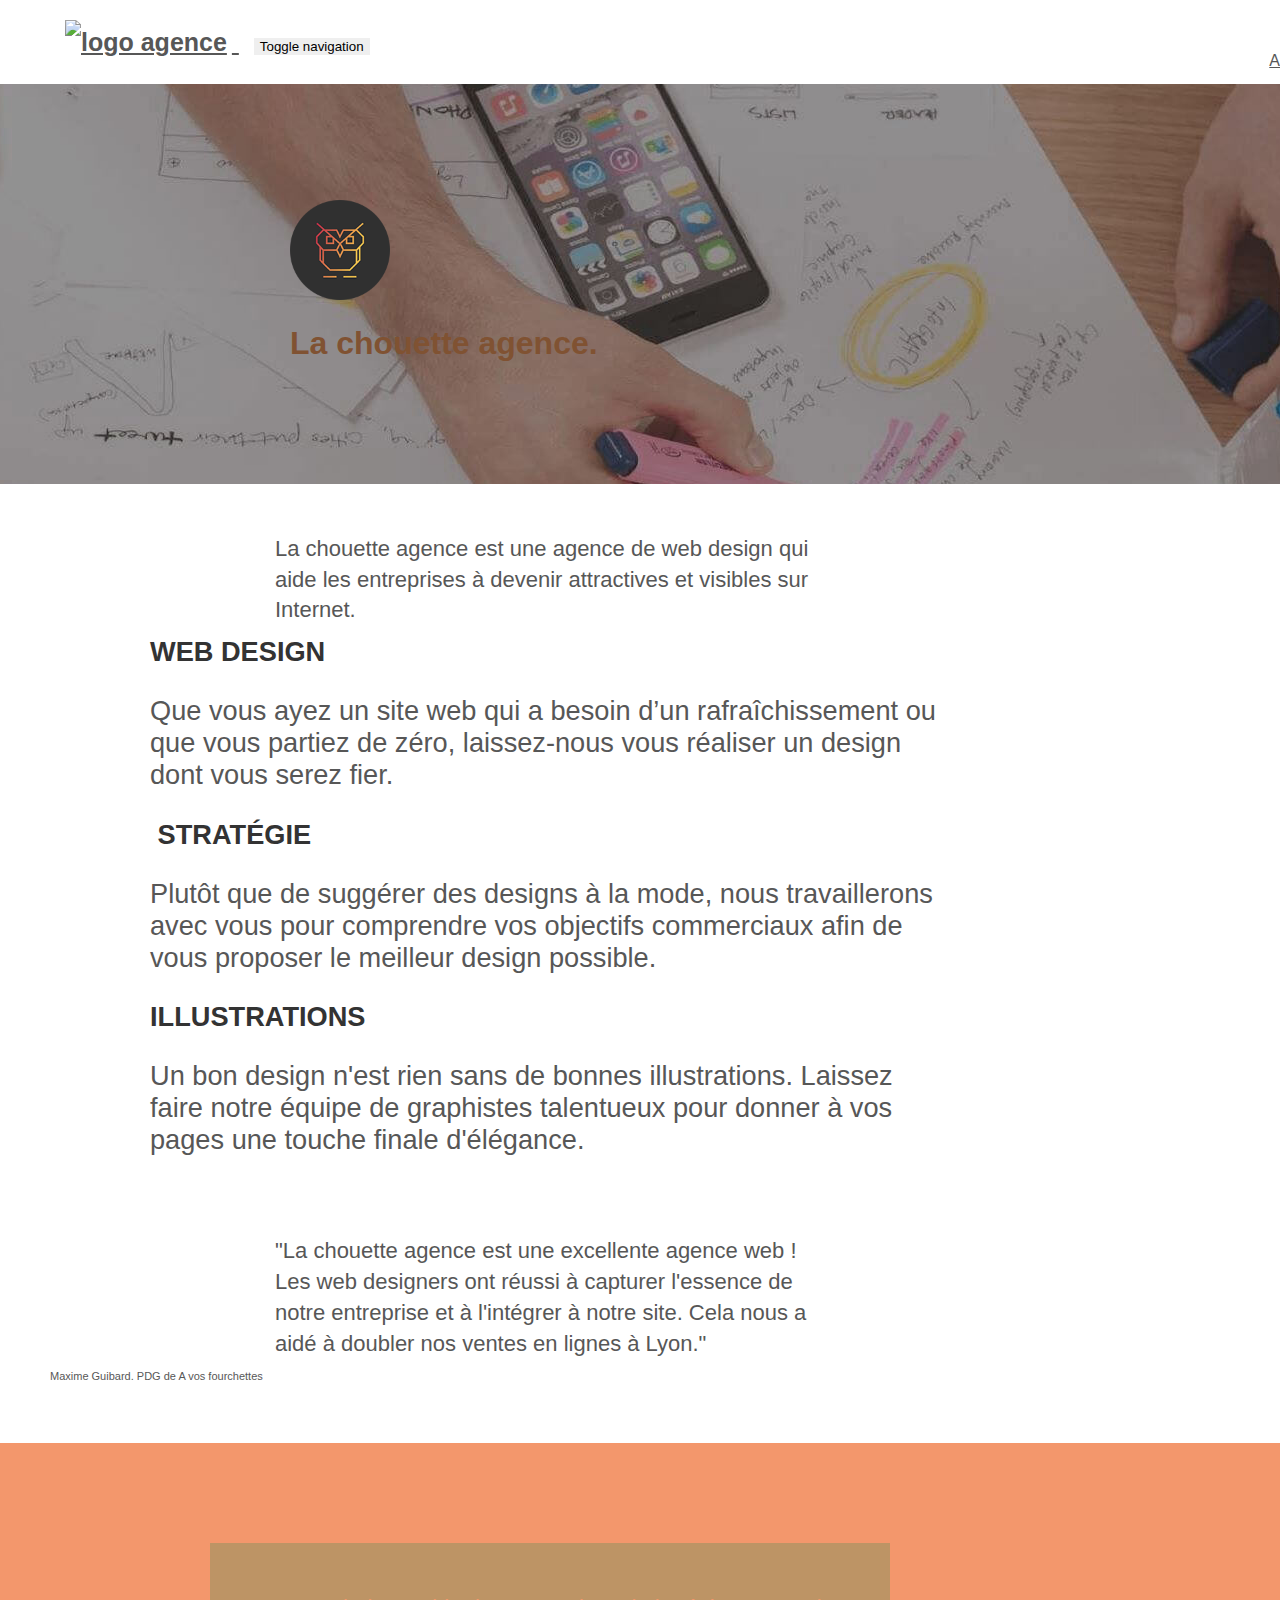
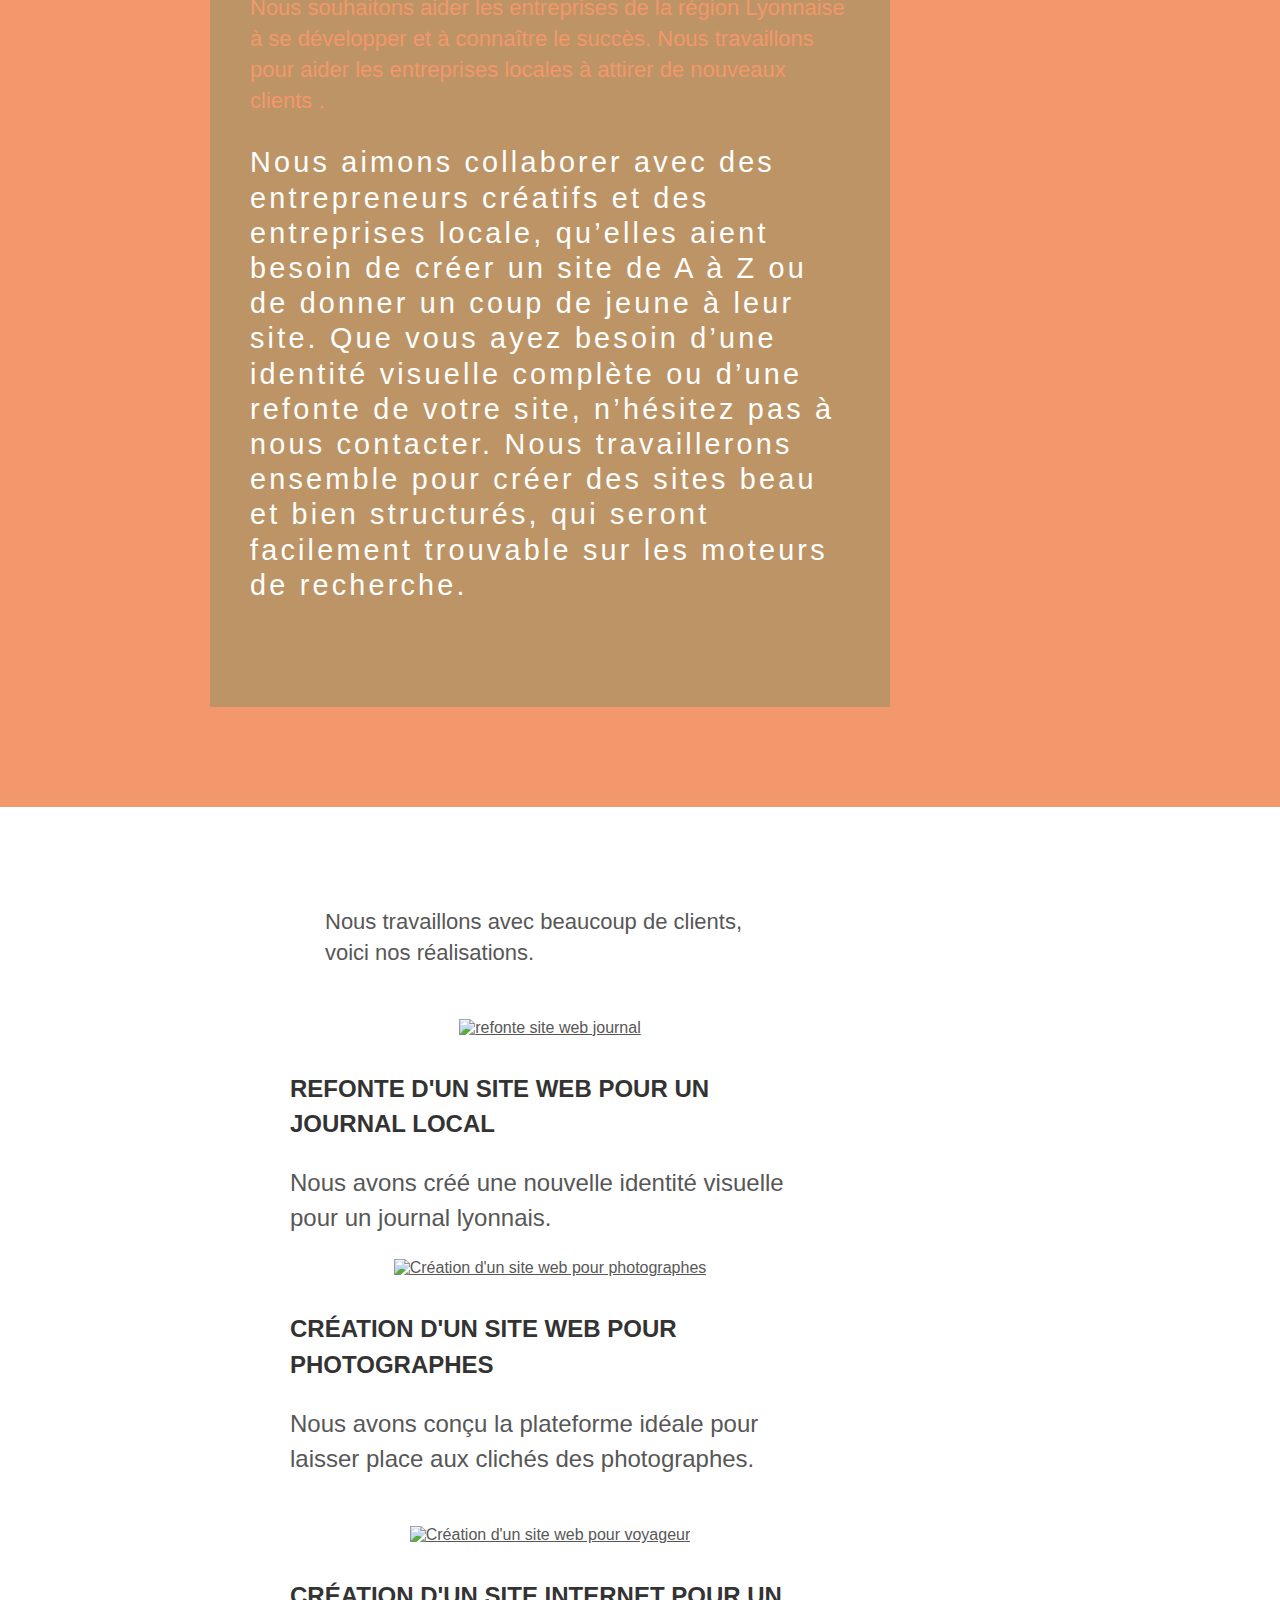
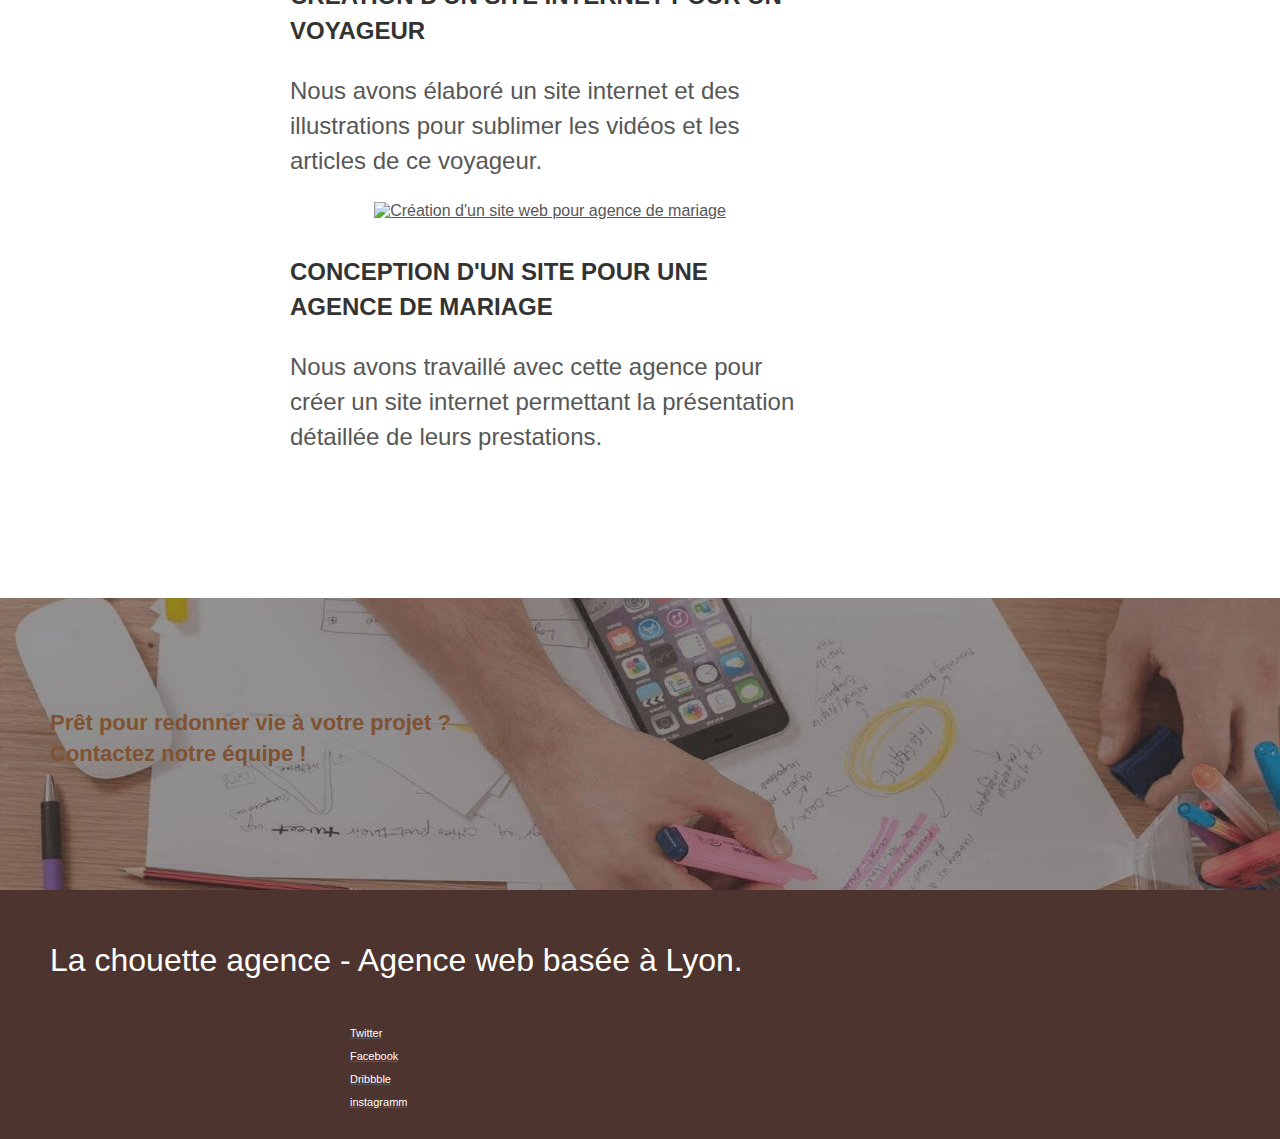
==== commit 52138ea5: "modifications soutenances" ====
--- a/index.html
+++ b/index.html
@@ -1,23 +1,26 @@
 <!doctype html>
 <html lang="fr">
+<!-- Mis en fr pour indiquez dans quelle langue le texte sera interprêter-->
 
 <head>
 
-    <!-- Encodage -->
+    <!-- Encodage en premier pour moi c'est plus logique ce qui permet de gérer
+    simplement les traductions des textes avec leur alphabet ainsi que les bons accents-->
     <meta charset="utf-8">
 
-    <!-- Résolution -->
+    <!-- Résolution pour adapter au tél portable-->
     <meta name="viewport" content="width=device-width, initial-scale=1.0, viewport-fit=cover">
 
     <!-- Titre -->
-    <!-- Mis un titre -->
+    <!-- Mis un titre car elle est indispensable pour le SEO -->
     <title>Web design La Chouette Lyon</title>
 
     <!-- Description -->
-    <!-- Mis le content de la meta -->
+    <!-- Mis le content de la meta  pas plus de 155 caractères sinon elle est tronquée par les moteurs de recherche-->
     <meta name="description" content="Entreprise La Chouette, création de site web et désign web dans la ville de Lyon">
 
-    <!-- Enlever la meta keyword les navigateur l'interprete plus -->
+    <!-- Enlever la meta keyword les navigateur l'interprete plus car
+         elle ne fait plus partis des critéres pour le référencement-->
 
     <!-- Logos -->
     <link rel="shortcut icon" type="image/png" href="favicon.jpg">
@@ -35,6 +38,12 @@
     <!-- Principal conteneur -->
     <div class="page-container">
 
+        <!-- Pour la page accueil et contact j'ai refais une sémantiques
+            ce qui va permettre aux robots d'indexations de mieux interpréter la page et cibler son contenu 
+            et donne une meilleure accessibilité aux lectrices d'écrans car les div n'ont aucune sémantiques
+            et aussi remis les img en jpg car le jpg est plus léger et est idéal pour les images photographiques
+            numériques et les images d'arrière plan et offre plus de couleur -->
+
         <!-- bloc-0 -->
         <!-- Rajouter Header -->
         <header>
@@ -43,9 +52,16 @@
 
                     <nav class="navbar row">
                         <div class="navbar-header">
-
-                            <!-- Trop de texte alternatif -->
-                            <!-- Et remis sa longueur avec son conteneur et hauteur en css et compresser l'img -->
+                            <!-- Enlever les mots écris en blanc google ne les apprécie pas ceci s'appelle 
+                            du black hat SEO, ont les utilises pour un meilleur réfèrencement ou envoyer vers 
+                            un lien avec virus -->
+
+                            <!-- Trop de texte alternatif et remis le style dans le fichier css
+                            ce qui est mieux et ne surcharge pas la page html et plus rapide pour le chargement -->
+
+                            <!-- Et remis sa longueur avec son conteneur et hauteur en css car si les dimensions
+                            ne sont pas définies elles retardes le chargement de la page et compresser l'img
+                            remis en jpg et aussi enlever lien -->
                             <a class="navbar-brand" href="#"><img src="img/la-chouette-agence-min.jpg"
                                     alt="logo agence" />
                             </a>
@@ -64,8 +80,11 @@
                                     <a href="#">Accueil</a>
                                 </li>
 
+                                <!-- Supprimer le li inutile -->
+
                                 <li>
-                                    <a href="page2.html">Contact</a>
+                                    <!-- Changer page2.html en page contact.html plus propre et plus précis-->
+                                    <a href="contact.html">Contact</a>
                                 </li>
                             </ul>
                         </div>
@@ -80,6 +99,7 @@
             <!-- bloc-1-presentation -->
             <!-- Rajouter une section -->
             <section>
+                <!-- Enlever texture paper plus de visibilité aux mals voyants-->
                 <div class="bloc bgc-dark-slate-blue bg-banniere d-bloc bg-t-edge bloc-bg-texture b-parallax"
                     id="bloc-1-hero">
                     <div class="container bloc-lg">
@@ -89,9 +109,10 @@
                                 <!-- Rajouter figure -->
                                 <figure>
 
-                                    <!-- Trop de texte alternatif et compresser img et redonner taille -->
-                                    <img src="img/logo-min.jpg"
-                                        class="center-block image-resize-mode chouette img_chouette"
+                                    <!-- Trop de texte alternatif mettre des mots simple et decriptif 
+                                        de l'image et compresser img et remis en jpg et 
+                                        redonner taille et modifier son contraste aussi-->
+                                    <img src="img/logo.png" class="center-block image-resize-mode chouette img_chouette"
                                         alt="Logo La chouette" />
 
                                     <h1 class="text-center hero-bloc-text h1_bloc1 ">La chouette agence. </h1>
@@ -121,7 +142,7 @@
 
                                 <!-- Mis un h2 -->
                                 <h2 class="h2_bloc2">
-                                    <!-- Enlever img et mis du texte -->
+                                    <!-- Enlever img et mis du texte car img sont lourdes au chargement-->
                                     La chouette agence est une agence de web design qui aide
                                     les entreprises à devenir attractives et visibles sur Internet.
                                 </h2>
@@ -214,6 +235,7 @@
             <!-- bloc-3-what-i-do -->
             <!-- Rajouter section -->
             <section>
+                <!-- Enlever texture paper plus de visibilitée aux mals voyants-->
                 <div class="bloc tc-white bgc-atomic-tangerine bg-presentation d-bloc bloc-bg-texture  b-parallax"
                     id="bloc-3-what-i-do">
                     <div class="container bloc-lg">
@@ -268,14 +290,15 @@
                             </div>
                         </div>
 
-                        <div class="row tight-width-whitespace portfolio-row">
-
-                            <!-- Rajouter article -->
-                            <article>
-                                <div class="col-sm-6">
+                        <div class="row tight-width-whitespace portfolio-row ">
+
+                            <!-- Rajouter article -->
+                            <article>
+                                <div class="col-sm-6 cadrage">
                                     <!-- Rajouter figure -->
                                     <figure>
-                                        <a href="#" data-lightbox="img/1.png" data-gallery-id="gallery-1"
+                                        <!-- Ajuster img à son conteneur compresser et mis en jpg  -->
+                                        <a href="#" data-lightbox="img/1.jpg" data-gallery-id="gallery-1"
                                             data-caption="Refonte d'un site web pour un journal local"
                                             data-frame="snapshot-lb"><img src="./img/1-min.jpg"
                                                 alt="refonte site web journal"
@@ -294,10 +317,11 @@
                             </article>
 
                             <article>
-                                <div class="col-sm-6">
+                                <div class="col-sm-6 cadrage">
                                     <!-- Rajouter figure -->
                                     <figure>
-                                        <a href="#" data-lightbox="img/2.png" data-gallery-id="gallery-1"
+                                        <!-- Ajuster img à son conteneur compresser et mis en jpg  -->
+                                        <a href="#" data-lightbox="img/2.jpg" data-gallery-id="gallery-1"
                                             data-caption="Création d'un site web pour photographes"
                                             data-frame="snapshot-lb"><img src="img/2-min.jpg"
                                                 class="img-responsive portfolio-thumb img2"
@@ -321,10 +345,11 @@
 
                             <!-- Rajouter article -->
                             <article>
-                                <div class="col-sm-6">
+                                <div class="col-sm-6 cadrage">
                                     <!-- Rajouter figure -->
                                     <figure>
-                                        <a href="#" data-lightbox="img/3.png" data-gallery-id="gallery-1"
+                                        <!-- Ajuster img à son conteneur compresser et mis en jpg  -->
+                                        <a href="#" data-lightbox="img/3.jpg" data-gallery-id="gallery-1"
                                             data-caption="Création d'un site internet pour un voyageur"
                                             data-frame="snapshot-lb"><img src="img/3-min.jpg"
                                                 class="img-responsive portfolio-thumb img3"
@@ -348,10 +373,11 @@
 
                             <!-- Rajouter article -->
                             <article>
-                                <div class="col-sm-6">
+                                <div class="col-sm-6 cadrage">
                                     <!-- Rajouter figure -->
                                     <figure>
-                                        <a href="#" data-lightbox="img/4.png" data-gallery-id="gallery-1"
+                                        <!-- Ajuster img à son conteneur compresser et mis en jpg  -->
+                                        <a href="#" data-lightbox="img/4.jpg" data-gallery-id="gallery-1"
                                             data-caption="Conception d'un site pour une agence de mariage"
                                             data-frame="snapshot-lb"><img src="img/4-min.jpg"
                                                 class="img-responsive portfolio-thumb img4"
@@ -384,6 +410,7 @@
                 <div class="bloc bgc-dark-slate-blue bg-banniere d-bloc bloc-bg-texture" id="bloc-5-cta">
                     <div class="container bloc-lg">
                         <div class="row">
+                            <!-- Modifier couleur -->
                             <h2 class="mg-md text-center h2_bloc5">
                                 Prêt pour redonner vie à votre projet ?<br>Contactez notre équipe !
                             </h2>
@@ -406,6 +433,7 @@
                 <div class="container bloc-sm">
                     <div class="row">
                         <div class="col-sm-12">
+                            <!-- Changer couleur -->
                             <p class="text-center description icone_bloc8">
                                 La chouette agence - Agence web basée à Lyon.<br>
                             </p>
@@ -456,7 +484,8 @@
     <!-- Principal conteneur END -->
 
 
-    <!-- Descendu les scripts -->
+    <!-- Descendu les scripts pour lire aprés et defer aussi comme sa si les scripts sont trop
+        lourd la page se chargera plus vite -->
     <!-- Script -->
     <script defer src="./js/jquery-2.1.0.js"></script>
     <script defer src="./js/blocs.js"></script>
--- a/style.css
+++ b/style.css
@@ -3,8 +3,8 @@
     padding: 0;
     background: #FFF;
     overflow-x: hidden;
-    -webkit-font-smoothing: antialiased;
-    -moz-osx-font-smoothing: grayscale;
+    /* -webkit-font-smoothing: antialiased; */
+    /* -moz-osx-font-smoothing: grayscale; */
 }
 
 a,
@@ -32,9 +32,9 @@
     clear: both;
     background: 50% 50% no-repeat;
     padding: 0 50px;
-    -webkit-background-size: cover;
-    -moz-background-size: cover;
-    -o-background-size: cover;
+    background-size: cover;
+    /* -moz-background-size: cover; */
+    /* -o-background-size: cover; */
     background-size: cover;
     position: relative;
 }
@@ -66,9 +66,9 @@
 .bg-tr-edge,
 .bg-br-edge,
 .bg-repeat {
-    -webkit-background-size: auto!important;
-    -moz-background-size: auto!important;
-    -o-background-size: auto!important;
+    background-size: auto!important;
+    /* -moz-background-size: auto!important; */
+    /* -o-background-size: auto!important; */
     background-size: auto!important;
 }
 
@@ -303,8 +303,8 @@
 
 .navbar-brand img {
     max-height: 200px;
-    width: 100%;
-    height: 40px;
+    width: 250px;
+    /* height: 40px; */
     margin: 0 5px 0 0;
     display: inline;
 }
@@ -370,7 +370,7 @@
         top: 50%;
         right: 20px;
         transform: translate(0, -50%);
-        -webkit-transform: translateY(-50%);
+        transform: translateY(-50%);
     }
     .nav > li .dropdown-menu a,
     .nav > li .dropdown-menu a:hover {
@@ -553,7 +553,7 @@
     position: absolute;
     top: 50%;
     transform: translateY(-50%);
-    -webkit-transform: translateY(-50%);
+    transform: translateY(-50%);
 }
 
 a[data-lightbox]:hover img {
@@ -850,13 +850,13 @@
     }
 }
 
-@media only screen and (min-device-width: 768px) and (max-device-width: 1024px) and (orientation: landscape) {
+@media only screen and (min-width: 768px) and (max-width: 1024px) and (orientation: landscape) {
     .b-parallax {
         background-attachment: scroll;
     }
 }
 
-@media only screen and (min-device-width: 1024px) and (max-device-width: 1366px) and (-webkit-min-device-pixel-ratio: 1.5) {
+@media only screen and (min-width: 1024px) and (max-width: 1366px) and (min-device-pixel-ratio: 1.5) {
     .b-parallax {
         background-attachment: scroll;
     }
@@ -875,8 +875,8 @@
         position: relative;
     }
     .bloc {
-        padding-left: constant(safe-area-inset-left);
-        padding-right: constant(safe-area-inset-right);
+        /* padding-left: constant(safe-area-inset-left); */
+        /* padding-right: constant(safe-area-inset-right); */
     }
     .bloc-group,
     .bloc-group .bloc {
@@ -886,8 +886,8 @@
     .bloc-fill-screen .fill-bloc-top-edge,
     .bloc-fill-screen .fill-bloc-bottom-edge {
         padding: 0 20px;
-        padding-left: constant(safe-area-inset-left);
-        padding-right: constant(safe-area-inset-right);
+        /* padding-left: constant(safe-area-inset-left); */
+        /* padding-right: constant(safe-area-inset-right); */
     }
 }
 
@@ -922,8 +922,8 @@
     .site-navigation {
         position: inherit;
         transform: none;
-        -webkit-transform: none;
-        -ms-transform: none;
+        /* -webkit-transform: none; */
+        /* -ms-transform: none; */
     }
     .nav > li {
         margin-top: 0;
@@ -960,7 +960,7 @@
     .navbar-collapse {
         padding: 0;
         overflow-x: hidden;
-        -webkit-box-shadow: none;
+        /* -webkit-box-shadow: none; */
         box-shadow: none;
     }
     .navbar-brand img {
@@ -1032,8 +1032,8 @@
 
 @media (max-width: 400px) {
     .bloc {
-        padding-left: 0;
-        padding-right: 0;
+        padding-left: 10px;
+        padding-right: 10px;
     }
 }
 
@@ -1049,6 +1049,7 @@
     width: 100px;
     height: 100px;
 }
+
 .img1,
 .img2,
 .img3,
@@ -1056,6 +1057,13 @@
     width: 270px;
     height: 270px;
 }
+
+@media screen and (max-width: 770px) {
+     .cadrage a {
+        display: flex;
+        justify-content: center;
+    }
+}
 /* Fin images */
 
 /* Partie modifier accueil */
@@ -1076,6 +1084,15 @@
 .h2_bloc2 {
     width: 550px !important;
     margin: 0 auto !important;
+
+}
+
+@media screen and (max-width: 570px) {
+    .h2_bloc2,
+    .h2_bloc4 {
+        width: inherit !important;
+        margin: 0 auto !important;
+    }
 }
 
 .p_bloc2 p,
@@ -1097,6 +1114,7 @@
     width: 450px;
     margin: 0 auto;
 }
+
 .p_bloc4 div>p,
 .p_bloc4 h3,
 figcaption p {
@@ -1109,7 +1127,7 @@
 .h1_bloc1,
 .h2_bloc5 {
     font-weight: bold;
-    color: rgb(5, 5, 5) !important;
+    color: rgb(128,82,50) !important;
 }
 
 .btn_bloc5 {
@@ -1154,7 +1172,7 @@
     color: #383d38;
 }
 
-.infos_texte_bloc6 p{
+.infos_texte_bloc6 p {
     font-size: 2rem !important;
 }
 /* Fin Bloc 6 */
